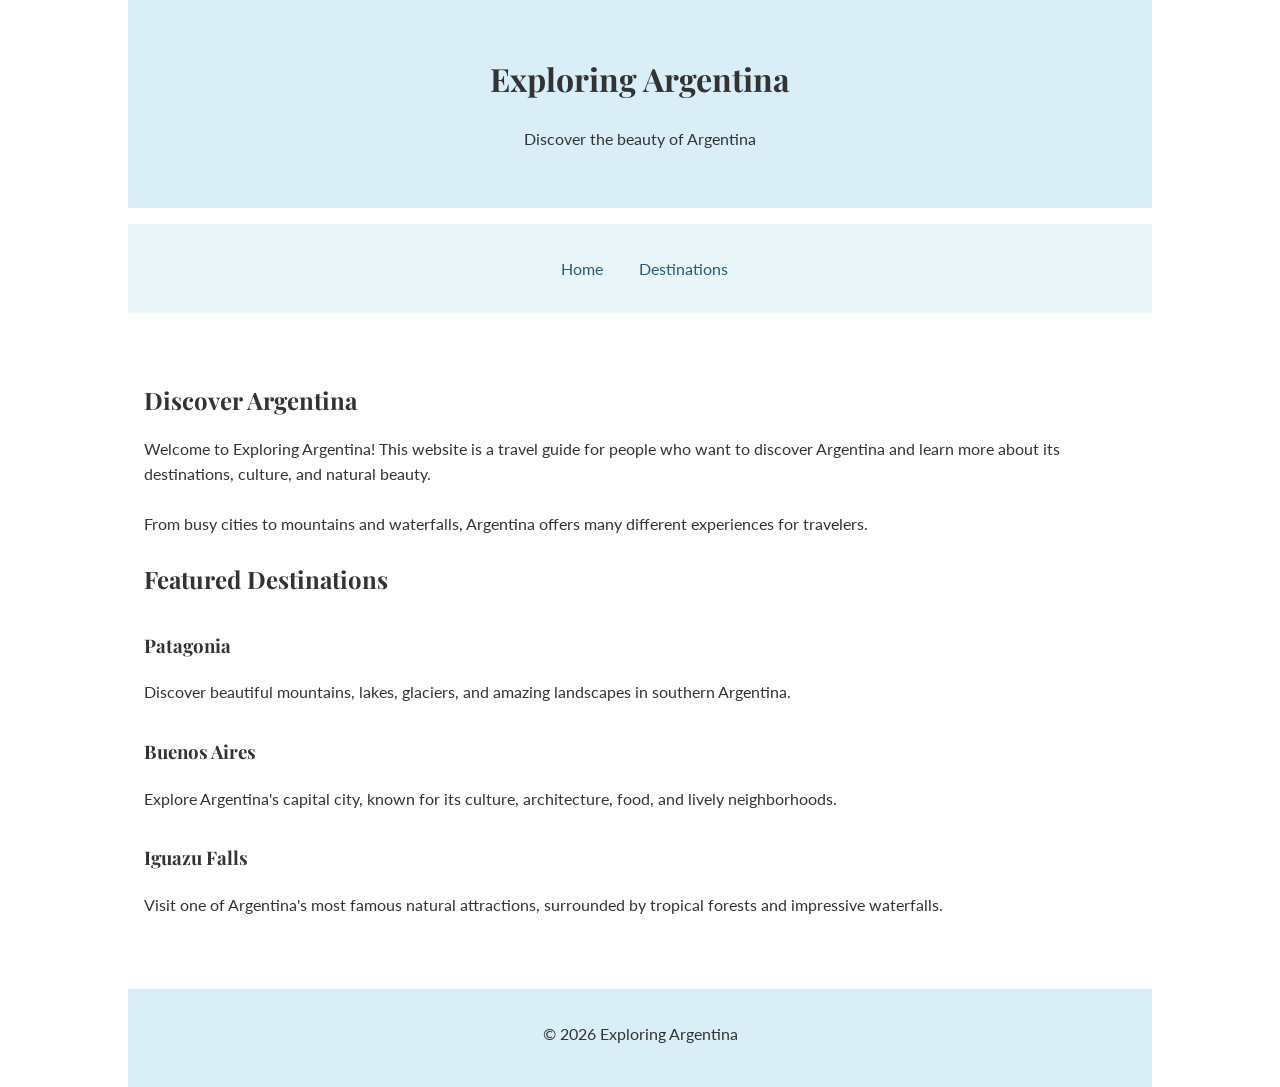
==== index.html @ 621623e4 "Add files via upload" ====
<!doctype html>
<html lang="en">

<head>
    <meta charset="UTF-8">
    <title>Exploring Argentina</title>
    <link rel="preconnect" href="https://fonts.googleapis.com">
    <link rel="preconnect" href="https://fonts.gstatic.com" crossorigin>
    <link href="https://fonts.googleapis.com/css2?family=Lato:ital,wght@0,100;0,300;0,400;0,700;0,900;1,100;1,300;1,400;1,700;1,900&family=Playfair+Display:ital,wght@0,400..900;1,400..900&display=swap" rel="stylesheet">
    
    <link rel="stylesheet" href="style.css">
</head>

<body>
    <header>
        <h1>Exploring Argentina</h1>
        <p>Discover the beauty of Argentina</p>
    </header>
    
    <nav>
        <ul>
            <li><a href="index.html">Home</a></li>
            <li><a href="destinations.html">Destinations</a></li>
        </ul>
    </nav>
    
    <main>
        <h2>Discover Argentina</h2>
        
        <p>Welcome to Exploring Argentina! This website is a travel guide for people who want to discover Argentina and learn more about its destinations, culture, and natural beauty.</p>
        
        <p>From busy cities to mountains and waterfalls, Argentina offers many different experiences for travelers.</p>
        
        <h2>Featured Destinations</h2>
        
        <h3>Patagonia</h3>
        <p>Discover beautiful mountains, lakes, glaciers, and amazing landscapes in southern Argentina.</p>
        
        <h3>Buenos Aires</h3>
        <p>Explore Argentina's capital city, known for its culture, architecture, food, and lively neighborhoods.</p>
        
        <h3>Iguazu Falls</h3>
        <p>Visit one of Argentina's most famous natural attractions, surrounded by tropical forests and impressive waterfalls.</p>
    </main>
    
    <footer>
        <p>&copy; 2026 Exploring Argentina</p>
    </footer>
</body>

</html>
---- style.css ----
body {
    font-family: "Lato", sans-serif;
    width: 80%;
    margin: 0 auto;
    line-height: 1.6;
    background-color: white;
    color: #333;
}

header {
    background-color: #d9eef7;
    padding: 2rem;
    text-align: center;
    margin-bottom: 1rem;
}

h1, h2, h3 {
    font-family: "Playfair Display", serif;
}

nav {
    background-color: #eaf5fa;
    padding: 1rem;
    margin-bottom: 2rem;
    text-align: center;
}

nav li {
    display: inline;
    margin-right: 2rem;
}

nav a {
    color: #245b75;
    text-decoration: none;
}

main {
    padding: 1rem;
}

h2 {
    margin-bottom: 1rem;
}

h3 {
    margin-top: 2rem;
}

p {
    margin-bottom: 1.5rem;
}

footer {
    background-color: #d9eef7;
    padding: 1rem;
    text-align: center;
    margin-top: 2rem;
}
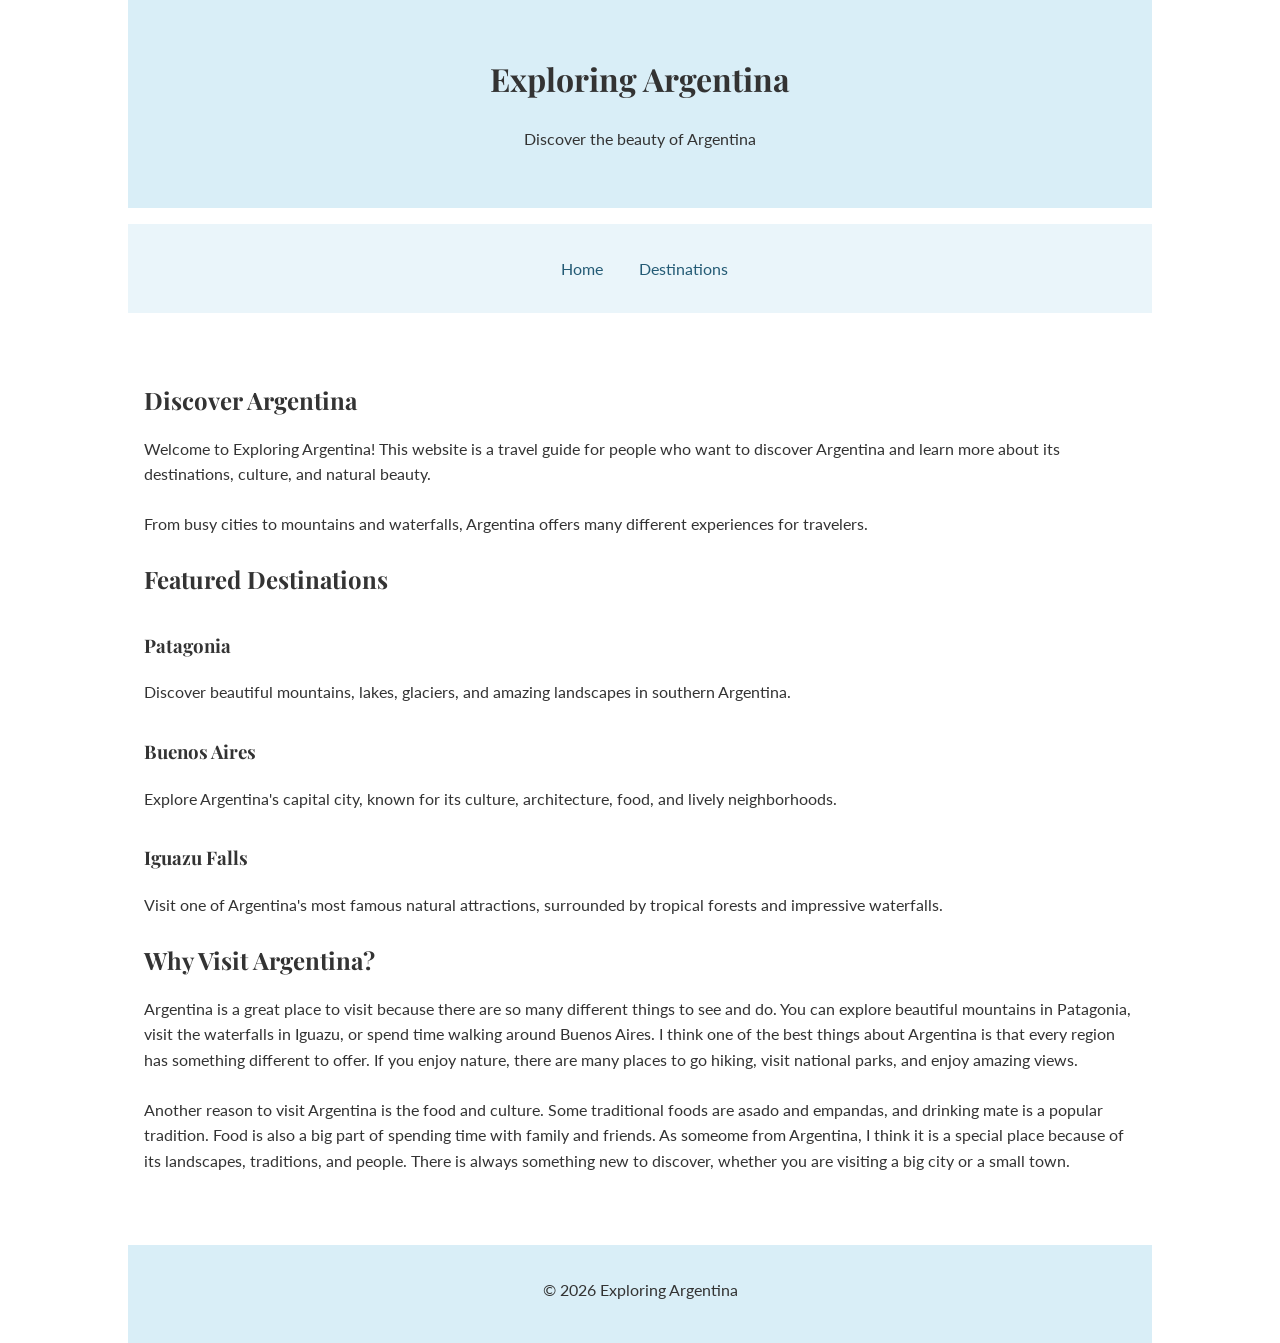
==== commit 675253af: "Add files via upload Update website templates" ====
--- a/index.html
+++ b/index.html
@@ -8,7 +8,7 @@
     <link rel="preconnect" href="https://fonts.gstatic.com" crossorigin>
     <link href="https://fonts.googleapis.com/css2?family=Lato:ital,wght@0,100;0,300;0,400;0,700;0,900;1,100;1,300;1,400;1,700;1,900&family=Playfair+Display:ital,wght@0,400..900;1,400..900&display=swap" rel="stylesheet">
     
-    <link rel="stylesheet" href="style.css">
+    <link rel="stylesheet" href="styles.css">
 </head>
 
 <body>
@@ -41,6 +41,12 @@
         
         <h3>Iguazu Falls</h3>
         <p>Visit one of Argentina's most famous natural attractions, surrounded by tropical forests and impressive waterfalls.</p>
+        
+        <h2>Why Visit Argentina?</h2>
+        
+        <p>Argentina is a great place to visit because there are so many different things to see and do. You can explore beautiful mountains in Patagonia, visit the waterfalls in Iguazu, or spend time walking around Buenos Aires. I think one of the best things about Argentina is that every region has something different to offer. If you enjoy nature, there are many places to go hiking, visit national parks, and enjoy amazing views.</p>
+        
+        <p>Another reason to visit Argentina is the food and culture. Some traditional foods are asado and empandas, and drinking mate is a popular tradition. Food is also a big part of spending time with family and friends. As someome from Argentina, I think it is a special place because of its landscapes, traditions, and people. There is always something new to discover, whether you are visiting a big city or a small town.</p>
     </main>
     
     <footer>
--- a/styles.css
+++ b/styles.css
@@ -0,0 +1,59 @@
+body {
+    font-family: "Lato", sans-serif;
+    width: 80%;
+    margin: 0 auto;
+    line-height: 1.6;
+    background-color: white;
+    color: #333;
+}
+
+header {
+    background-color: #d9eef7;
+    padding: 2rem;
+    text-align: center;
+    margin-bottom: 1rem;
+}
+
+h1, h2, h3 {
+    font-family: "Playfair Display", serif;
+}
+
+nav {
+    background-color: #eaf5fa;
+    padding: 1rem;
+    margin-bottom: 2rem;
+    text-align: center;
+}
+
+nav li {
+    display: inline;
+    margin-right: 2rem;
+}
+
+nav a {
+    color: #245b75;
+    text-decoration: none;
+}
+
+main {
+    padding: 1rem;
+}
+
+h2 {
+    margin-bottom: 1rem;
+}
+
+h3 {
+    margin-top: 2rem;
+}
+
+p {
+    margin-bottom: 1.5rem;
+}
+
+footer {
+    background-color: #d9eef7;
+    padding: 1rem;
+    text-align: center;
+    margin-top: 2rem;
+}
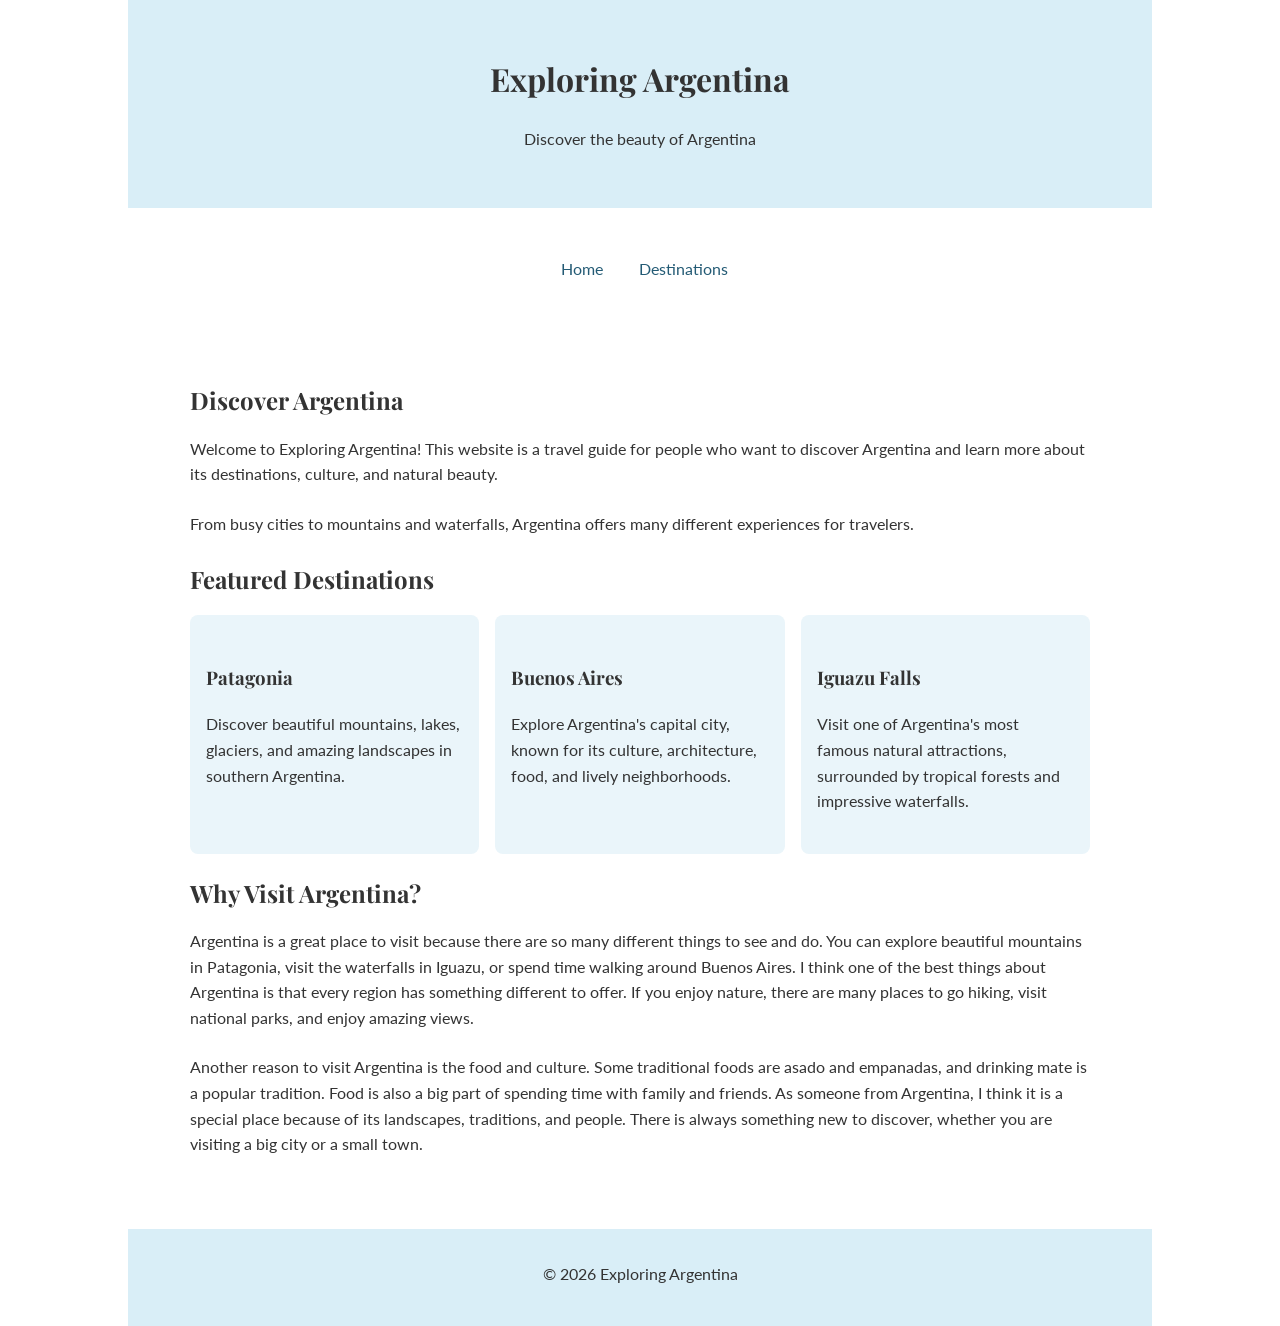
==== commit ca404f41: "Add files via upload" ====
--- a/index.html
+++ b/index.html
@@ -33,20 +33,30 @@
         
         <h2>Featured Destinations</h2>
         
-        <h3>Patagonia</h3>
-        <p>Discover beautiful mountains, lakes, glaciers, and amazing landscapes in southern Argentina.</p>
-        
-        <h3>Buenos Aires</h3>
-        <p>Explore Argentina's capital city, known for its culture, architecture, food, and lively neighborhoods.</p>
-        
-        <h3>Iguazu Falls</h3>
-        <p>Visit one of Argentina's most famous natural attractions, surrounded by tropical forests and impressive waterfalls.</p>
+        <div class="destinations">
+            
+            <div>
+                <h3>Patagonia</h3>
+                <p>Discover beautiful mountains, lakes, glaciers, and amazing landscapes in southern Argentina.</p>
+            </div>
+            
+            <div>
+                <h3>Buenos Aires</h3>
+                <p>Explore Argentina's capital city, known for its culture, architecture, food, and lively neighborhoods.</p>
+            </div>
+            
+            <div>
+                <h3>Iguazu Falls</h3>
+                <p>Visit one of Argentina's most famous natural attractions, surrounded by tropical forests and impressive waterfalls.</p>
+            </div>
+            
+        </div>
         
         <h2>Why Visit Argentina?</h2>
         
         <p>Argentina is a great place to visit because there are so many different things to see and do. You can explore beautiful mountains in Patagonia, visit the waterfalls in Iguazu, or spend time walking around Buenos Aires. I think one of the best things about Argentina is that every region has something different to offer. If you enjoy nature, there are many places to go hiking, visit national parks, and enjoy amazing views.</p>
         
-        <p>Another reason to visit Argentina is the food and culture. Some traditional foods are asado and empandas, and drinking mate is a popular tradition. Food is also a big part of spending time with family and friends. As someome from Argentina, I think it is a special place because of its landscapes, traditions, and people. There is always something new to discover, whether you are visiting a big city or a small town.</p>
+        <p>Another reason to visit Argentina is the food and culture. Some traditional foods are asado and empanadas, and drinking mate is a popular tradition. Food is also a big part of spending time with family and friends. As someone from Argentina, I think it is a special place because of its landscapes, traditions, and people. There is always something new to discover, whether you are visiting a big city or a small town.</p>
     </main>
     
     <footer>
--- a/styles.css
+++ b/styles.css
@@ -19,7 +19,7 @@
 }
 
 nav {
-    background-color: #eaf5fa;
+    background-color: white;
     padding: 1rem;
     margin-bottom: 2rem;
     text-align: center;
@@ -37,6 +37,8 @@
 
 main {
     padding: 1rem;
+    max-width: 900px;
+    margin: 0 auto;
 }
 
 h2 {
@@ -57,3 +59,21 @@
     text-align: center;
     margin-top: 2rem;
 }
+
+.destinations {
+    display: flex;
+    gap: 1rem;
+}
+
+.destinations div {
+    flex: 1;
+    padding: 1rem;
+    background-color: #eaf5fa;
+    border-radius: 8px;
+}
+
+@media (max-width: 600px) {
+    .destinations {
+        flex-direction: column;
+    }
+}
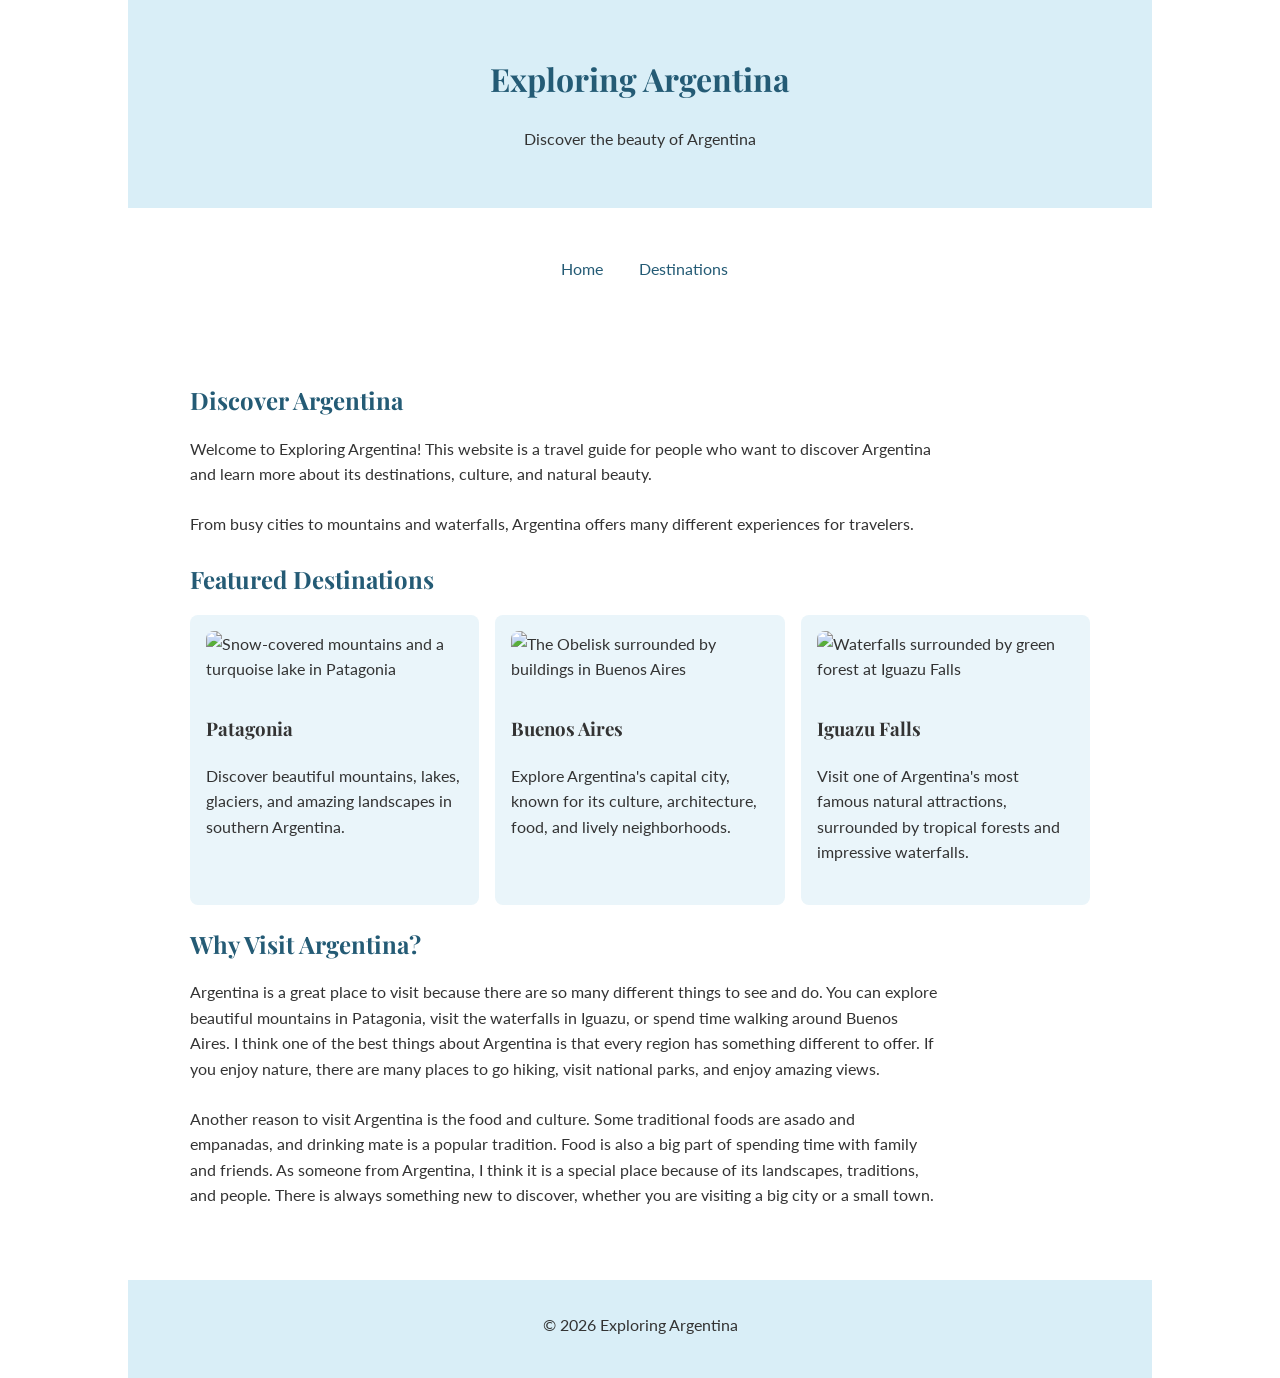
==== commit ea50b417: "Add files via upload Update colors, images, and page styles" ====
--- a/index.html
+++ b/index.html
@@ -36,16 +36,22 @@
         <div class="destinations">
             
             <div>
+                <img src="images/patagonia.jpg"
+                     alt="Snow-covered mountains and a turquoise lake in Patagonia">
                 <h3>Patagonia</h3>
                 <p>Discover beautiful mountains, lakes, glaciers, and amazing landscapes in southern Argentina.</p>
             </div>
             
             <div>
+                <img src="images/buenos-aires.jpg"
+                     alt="The Obelisk surrounded by buildings in Buenos Aires">
                 <h3>Buenos Aires</h3>
                 <p>Explore Argentina's capital city, known for its culture, architecture, food, and lively neighborhoods.</p>
             </div>
             
             <div>
+                <img src="images/iguazu-falls.jpg"
+                     alt="Waterfalls surrounded by green forest at Iguazu Falls">
                 <h3>Iguazu Falls</h3>
                 <p>Visit one of Argentina's most famous natural attractions, surrounded by tropical forests and impressive waterfalls.</p>
             </div>
--- a/styles.css
+++ b/styles.css
@@ -18,6 +18,14 @@
     font-family: "Playfair Display", serif;
 }
 
+h1,h2 {
+    color: #245b75;
+}
+
+h3 {
+    color: #333333;
+}
+
 nav {
     background-color: white;
     padding: 1rem;
@@ -30,15 +38,33 @@
     margin-right: 2rem;
 }
 
-nav a {
+nav a:link {
     color: #245b75;
     text-decoration: none;
+}
+
+nav a:visited {
+    color: #245b75;
+}
+
+nav a:hover {
+    color: #333333;
+    text-decoration: underline;
+}
+
+nav a:focus-visible {
+    outline: 2px solid #245b75;
+    outline-offset: 4px;
 }
 
 main {
     padding: 1rem;
     max-width: 900px;
     margin: 0 auto;
+}
+
+main > p {
+    max-width: 750px;
 }
 
 h2 {
@@ -67,8 +93,16 @@
 
 .destinations div {
     flex: 1;
+    min-width: 0;
     padding: 1rem;
     background-color: #eaf5fa;
+    border-radius: 8px;
+}
+
+.destinations img {
+    width: 100%;
+    height: auto;
+    display: block;
     border-radius: 8px;
 }
 
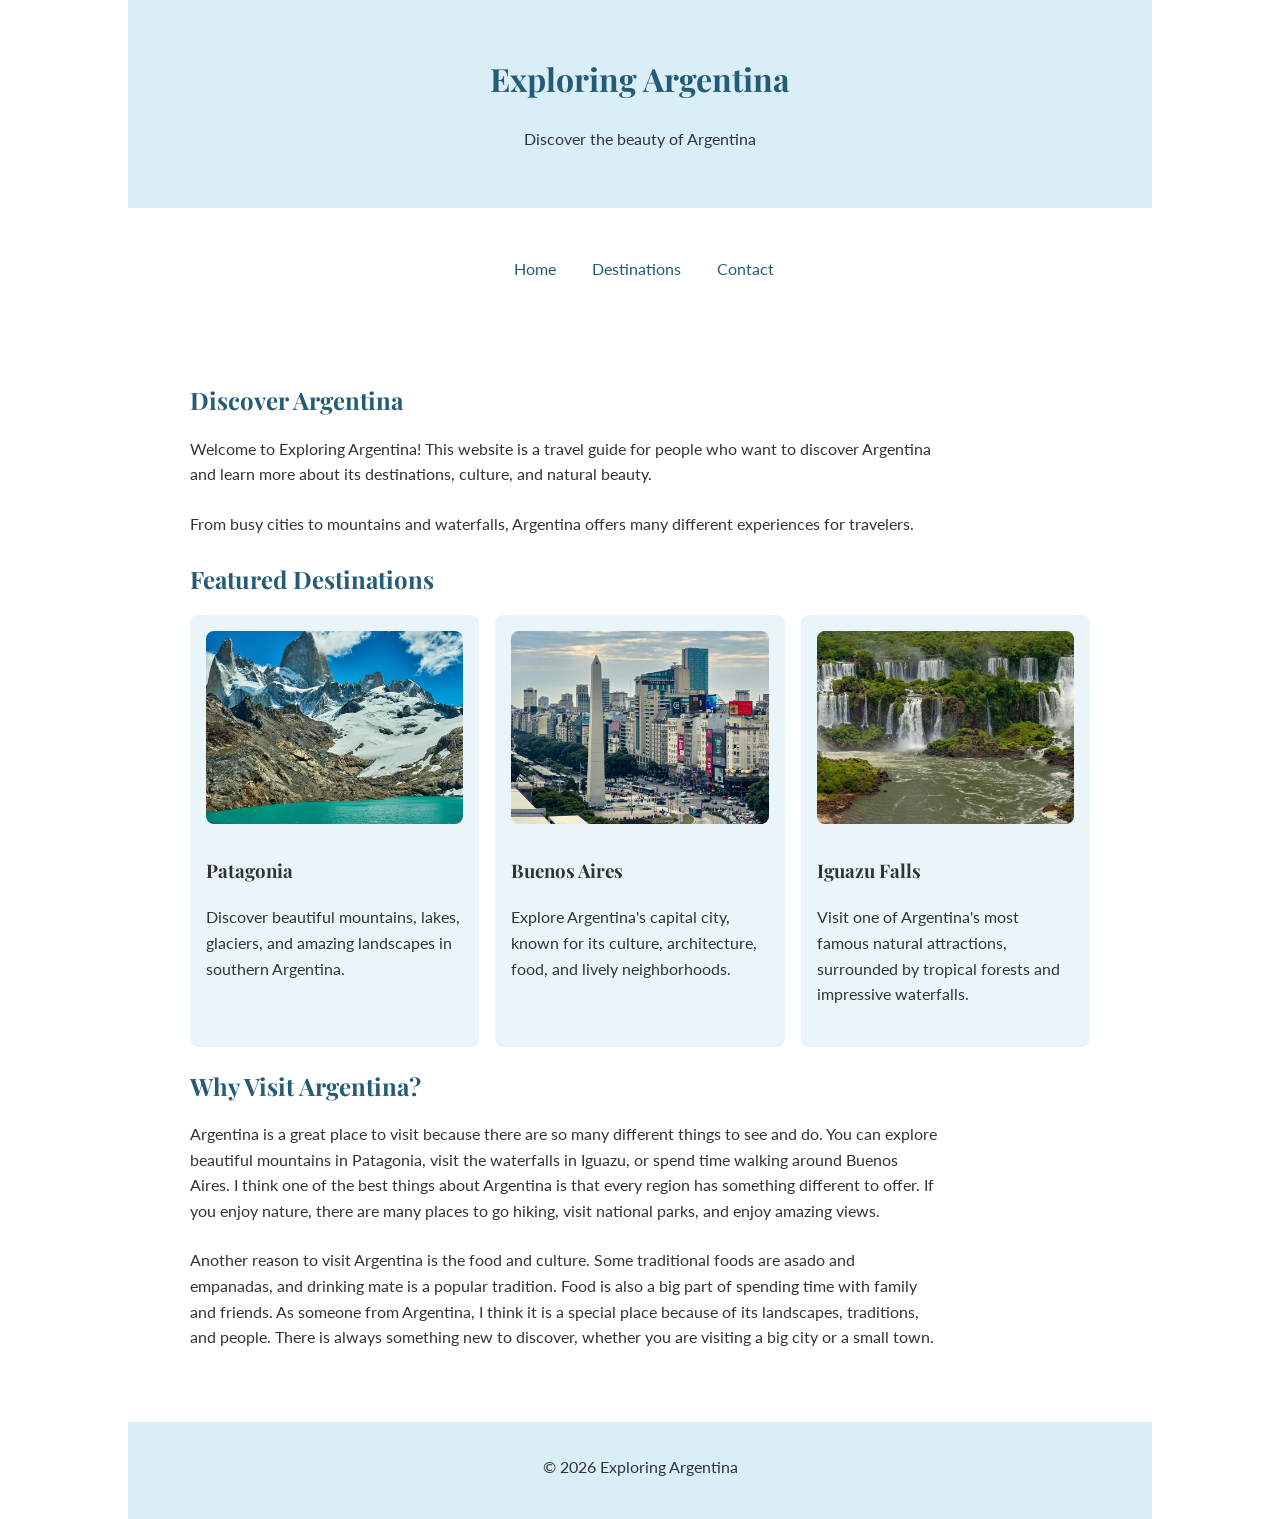
==== commit 2e83915f: "Add files via upload" ====
--- a/index.html
+++ b/index.html
@@ -21,6 +21,7 @@
         <ul>
             <li><a href="index.html">Home</a></li>
             <li><a href="destinations.html">Destinations</a></li>
+            <li><a href="contact.html">Contact</a></li>
         </ul>
     </nav>
     
--- a/styles.css
+++ b/styles.css
@@ -110,4 +110,62 @@
     .destinations {
         flex-direction: column;
     }
-}+}
+
+table {
+    width: 100%;
+    border-collapse: collapse;
+    margin-top: 1rem;
+    margin-bottom: 2rem;
+}
+
+th, td {
+    border: 1px solid #245b75;
+    padding: 1rem;
+    text-align: left;
+}
+
+th {
+    background-color: #d9eef7;
+    color: #245b75;
+}
+
+td {
+    background-color: #eaf5fa;
+}
+
+form {
+    background-color: #eaf5fa;
+    padding: 2rem;
+    border-radius: 8px;
+    margin-top: 1rem;
+}
+
+label {
+    display: block;
+    margin-bottom: 0.5rem;
+}
+
+input {
+    display: block;
+    width: 100%;
+    box-sizing: border-box;
+    padding: 0.75rem;
+    margin-bottom: 1.5rem;
+    border: 1px solid #245b75;
+    border-radius: 4px;
+    font-family: "Lato", sans-serif;
+}
+
+button {
+    background-color: #245b75;
+    color: white;
+    padding: 0.75rem 1.5rem;
+    border: none;
+    border-radius: 4px;
+    cursor: pointer;
+}
+
+button:hover {
+    background-color: #333333;
+}
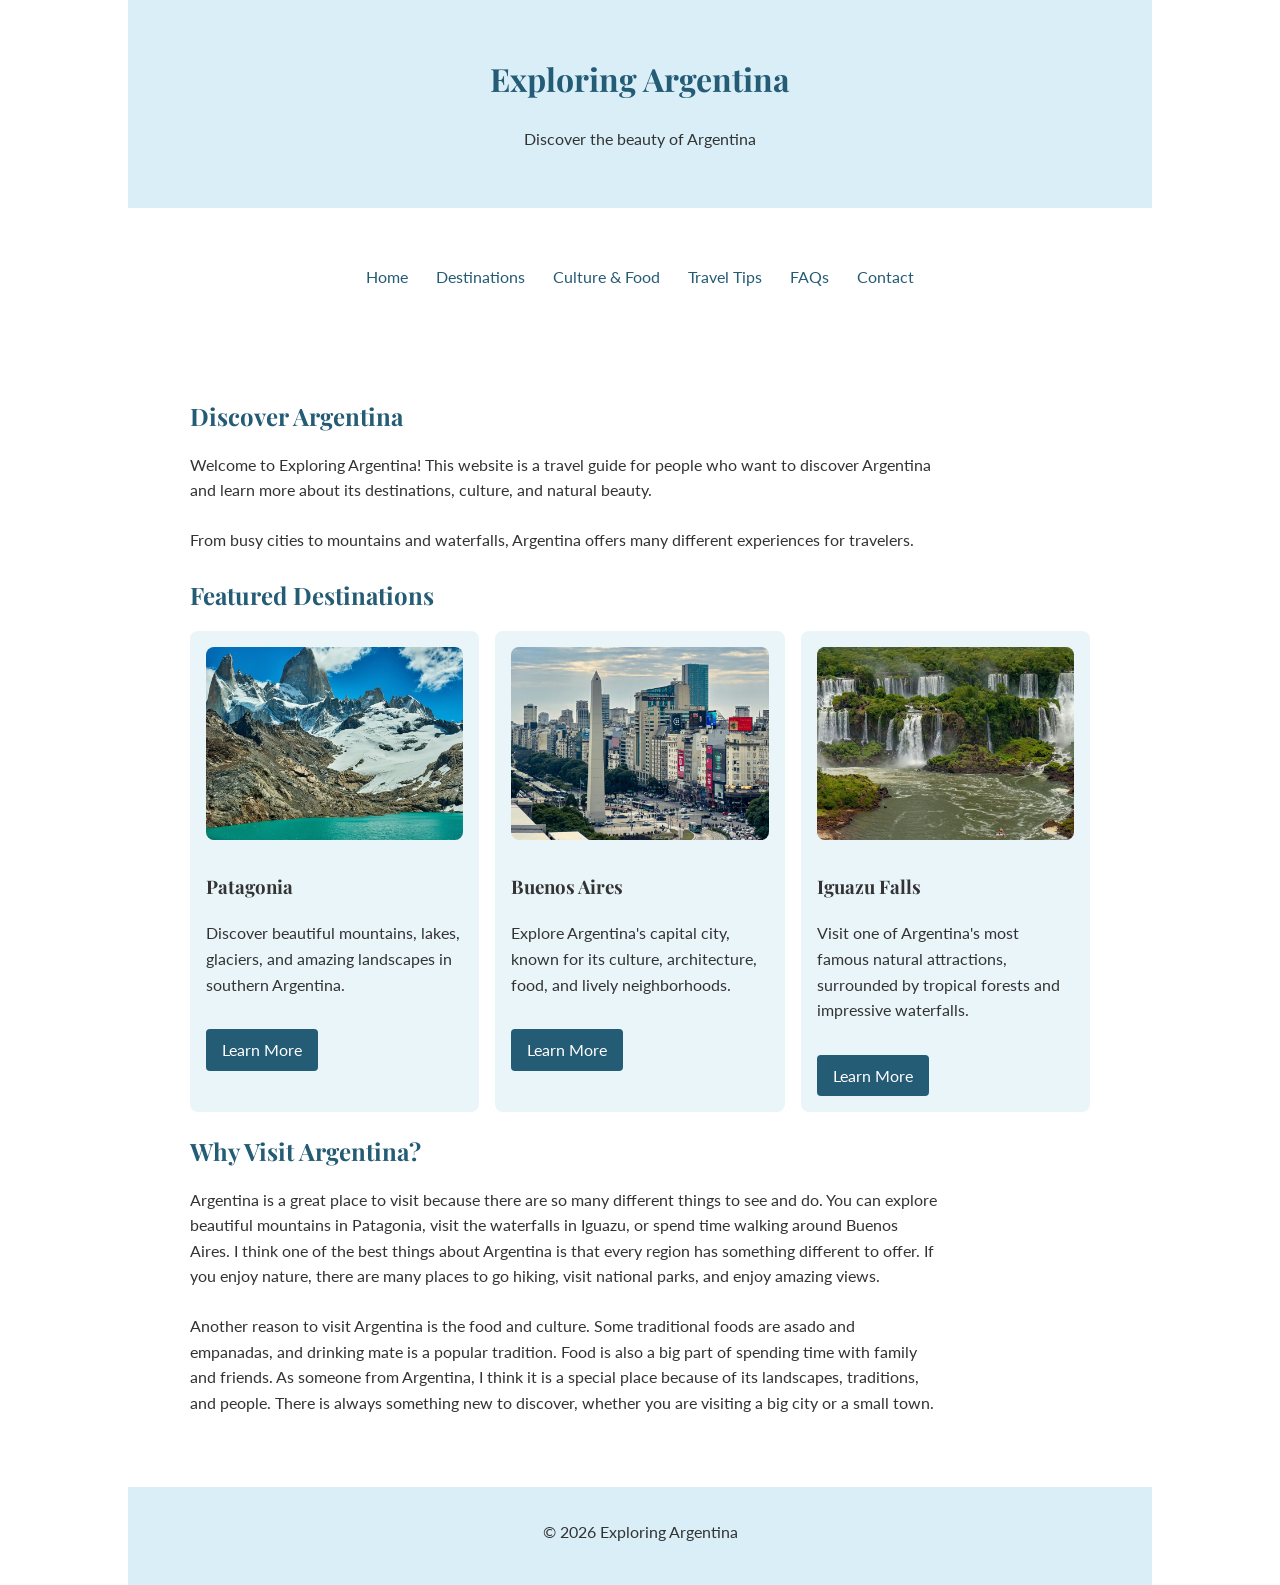
==== commit 8d18f8ae: "Add files via upload" ====
--- a/index.html
+++ b/index.html
@@ -3,6 +3,8 @@
 
 <head>
     <meta charset="UTF-8">
+    <meta name="viewport" content="width=device-width, initial-scale=1.0">
+    <meta name="description" content="Explore Argentina and discover beautiful destinations, local culture, traditional foods, and helpful travel tips.">
     <title>Exploring Argentina</title>
     <link rel="preconnect" href="https://fonts.googleapis.com">
     <link rel="preconnect" href="https://fonts.gstatic.com" crossorigin>
@@ -21,6 +23,9 @@
         <ul>
             <li><a href="index.html">Home</a></li>
             <li><a href="destinations.html">Destinations</a></li>
+            <li><a href="culture.html">Culture & Food</a></li>
+            <li><a href="travel-tips.html">Travel Tips</a></li>
+            <li><a href="faq.html">FAQs</a></li>
             <li><a href="contact.html">Contact</a></li>
         </ul>
     </nav>
@@ -41,6 +46,7 @@
                      alt="Snow-covered mountains and a turquoise lake in Patagonia">
                 <h3>Patagonia</h3>
                 <p>Discover beautiful mountains, lakes, glaciers, and amazing landscapes in southern Argentina.</p>
+                <a href="destinations.html">Learn More</a>
             </div>
             
             <div>
@@ -48,6 +54,7 @@
                      alt="The Obelisk surrounded by buildings in Buenos Aires">
                 <h3>Buenos Aires</h3>
                 <p>Explore Argentina's capital city, known for its culture, architecture, food, and lively neighborhoods.</p>
+                <a href="destinations.html">Learn More</a>
             </div>
             
             <div>
@@ -55,6 +62,7 @@
                      alt="Waterfalls surrounded by green forest at Iguazu Falls">
                 <h3>Iguazu Falls</h3>
                 <p>Visit one of Argentina's most famous natural attractions, surrounded by tropical forests and impressive waterfalls.</p>
+                <a href="destinations.html">Learn More</a>
             </div>
             
         </div>
--- a/styles.css
+++ b/styles.css
@@ -33,9 +33,13 @@
     text-align: center;
 }
 
+nav ul {
+    padding: 0;
+}
+
 nav li {
-    display: inline;
-    margin-right: 2rem;
+    display: inline-block;
+    margin: 0.5rem 0.75rem;
 }
 
 nav a:link {
@@ -106,9 +110,67 @@
     border-radius: 8px;
 }
 
+.destinations a {
+    display: inline-block;
+    background-color: #245b75;
+    color: white;
+    padding: 0.5rem 1rem;
+    text-decoration: none;
+    border-radius: 4px;
+    margin-top: 0.5rem;
+}
+
+.destinations a:hover {
+    background-color: #333333;
+}
+
 @media (max-width: 600px) {
     .destinations {
         flex-direction: column;
+    }
+
+    nav ul {
+        padding: 0;
+    }
+
+    nav li {
+        display: block;
+        margin: 0.75rem 0;
+    }
+
+    body {
+        width: 95%;
+    }
+
+    form {
+        padding: 1rem;
+    }
+
+    th, td {
+        padding: 0.5rem;
+        overflow-wrap: anywhere;
+    }
+}
+
+@media (min-width: 601px) and (max-width: 900px) {
+    body {
+        width: 90%;
+    }
+
+    .destinations {
+        flex-wrap: wrap;
+    }
+
+    .destinations div {
+        flex: 1 1 40%;
+    }
+
+    nav ul {
+        padding: 0;
+    }
+
+    nav li {
+        margin: 0.5rem;
     }
 }
 
@@ -169,3 +231,62 @@
 button:hover {
     background-color: #333333;
 }
+
+select, textarea {
+    display: block;
+    width: 100%;
+    box-sizing: border-box;
+    padding: 0.75rem;
+    margin-bottom: 1.5rem;
+    border: 1px solid #245b75;
+    border-radius: 4px;
+    font-family: "Lato", sans-serif;
+    font-size: 1rem;
+}
+
+textarea {
+    resize: vertical;
+}
+
+.travel-checklist {
+    background-color: #eaf5fa;
+    padding: 1.5rem;
+    border-radius: 8px;
+    margin-top: 1rem;
+}
+
+.travel-checklist label {
+    display: block;
+    margin-bottom: 1rem;
+    cursor: pointer;
+}
+
+.travel-checklist input {
+    display: inline;
+    width: auto;
+    margin: 0 0.5rem 0 0;
+    padding: 0;
+}
+
+.faq {
+    margin-top: 2rem;
+    margin-bottom: 2rem;
+}
+
+.faq details {
+    background-color: #eaf5fa;
+    padding: 1rem;
+    margin-bottom: 1rem;
+    border-radius: 8px;
+}
+
+.faq summary {
+    color: #245b75;
+    font-weight: bold;
+    cursor: pointer;
+}
+
+.faq details p {
+    margin-top: 1rem;
+    margin-bottom: 0;
+}
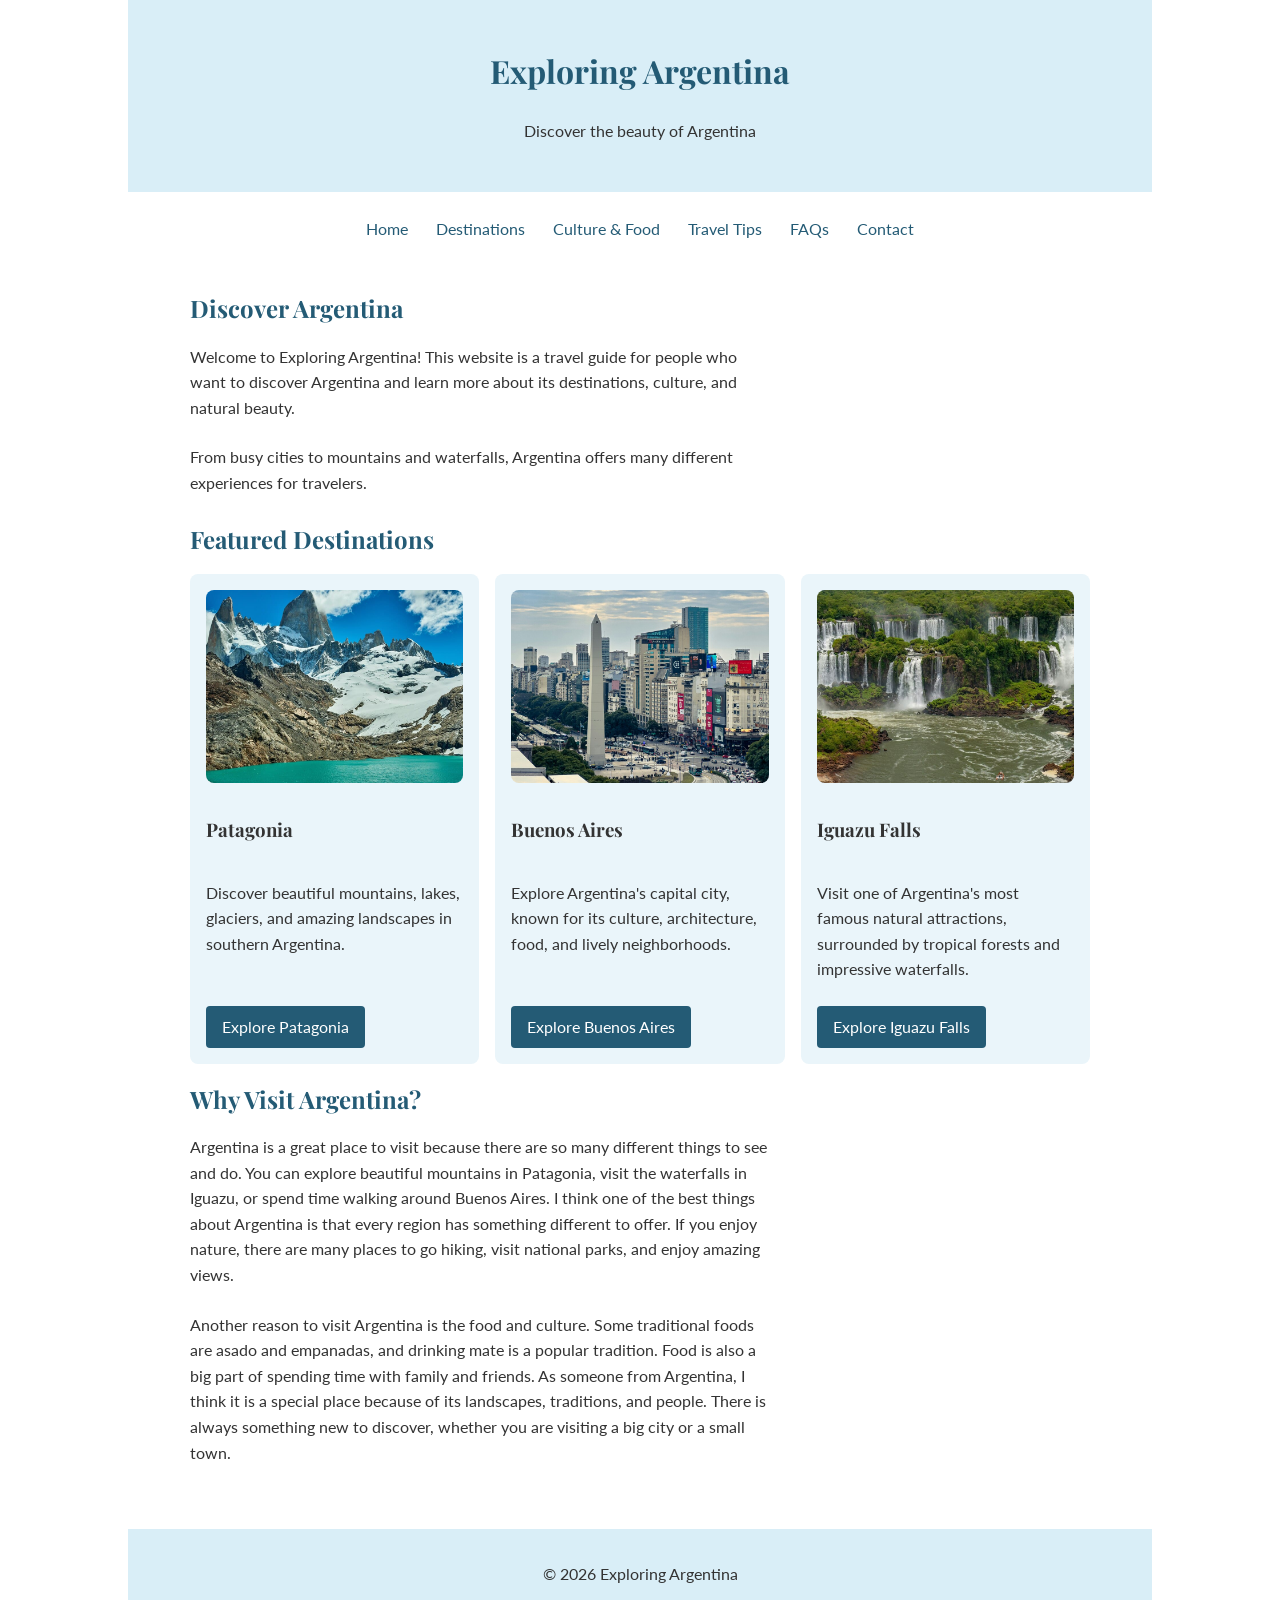
==== commit de2c9032: "Add files via upload" ====
--- a/index.html
+++ b/index.html
@@ -46,7 +46,7 @@
                      alt="Snow-covered mountains and a turquoise lake in Patagonia">
                 <h3>Patagonia</h3>
                 <p>Discover beautiful mountains, lakes, glaciers, and amazing landscapes in southern Argentina.</p>
-                <a href="destinations.html">Learn More</a>
+                <a href="destinations.html">Explore Patagonia</a>
             </div>
             
             <div>
@@ -54,7 +54,7 @@
                      alt="The Obelisk surrounded by buildings in Buenos Aires">
                 <h3>Buenos Aires</h3>
                 <p>Explore Argentina's capital city, known for its culture, architecture, food, and lively neighborhoods.</p>
-                <a href="destinations.html">Learn More</a>
+                <a href="destinations.html">Explore Buenos Aires</a>
             </div>
             
             <div>
@@ -62,7 +62,7 @@
                      alt="Waterfalls surrounded by green forest at Iguazu Falls">
                 <h3>Iguazu Falls</h3>
                 <p>Visit one of Argentina's most famous natural attractions, surrounded by tropical forests and impressive waterfalls.</p>
-                <a href="destinations.html">Learn More</a>
+                <a href="destinations.html">Explore Iguazu Falls</a>
             </div>
             
         </div>
--- a/styles.css
+++ b/styles.css
@@ -9,9 +9,9 @@
 
 header {
     background-color: #d9eef7;
-    padding: 2rem;
+    padding: 1.5rem;
     text-align: center;
-    margin-bottom: 1rem;
+    margin-bottom: 0.5rem;
 }
 
 h1, h2, h3 {
@@ -28,13 +28,14 @@
 
 nav {
     background-color: white;
-    padding: 1rem;
-    margin-bottom: 2rem;
+    padding: 0.5rem;
+    margin-bottom: 0.5rem;
     text-align: center;
 }
 
 nav ul {
     padding: 0;
+    margin: 0;
 }
 
 nav li {
@@ -62,16 +63,17 @@
 }
 
 main {
-    padding: 1rem;
+    padding: 0.5rem 1rem;
     max-width: 900px;
     margin: 0 auto;
 }
 
-main > p {
-    max-width: 750px;
+main p {
+    max-width: 65ch;
 }
 
 h2 {
+    margin-top: 1rem;
     margin-bottom: 1rem;
 }
 
@@ -101,6 +103,8 @@
     padding: 1rem;
     background-color: #eaf5fa;
     border-radius: 8px;
+    display: flex;
+    flex-direction: column;
 }
 
 .destinations img {
@@ -117,7 +121,8 @@
     padding: 0.5rem 1rem;
     text-decoration: none;
     border-radius: 4px;
-    margin-top: 0.5rem;
+    margin-top: auto;
+    align-self: flex-start;
 }
 
 .destinations a:hover {
